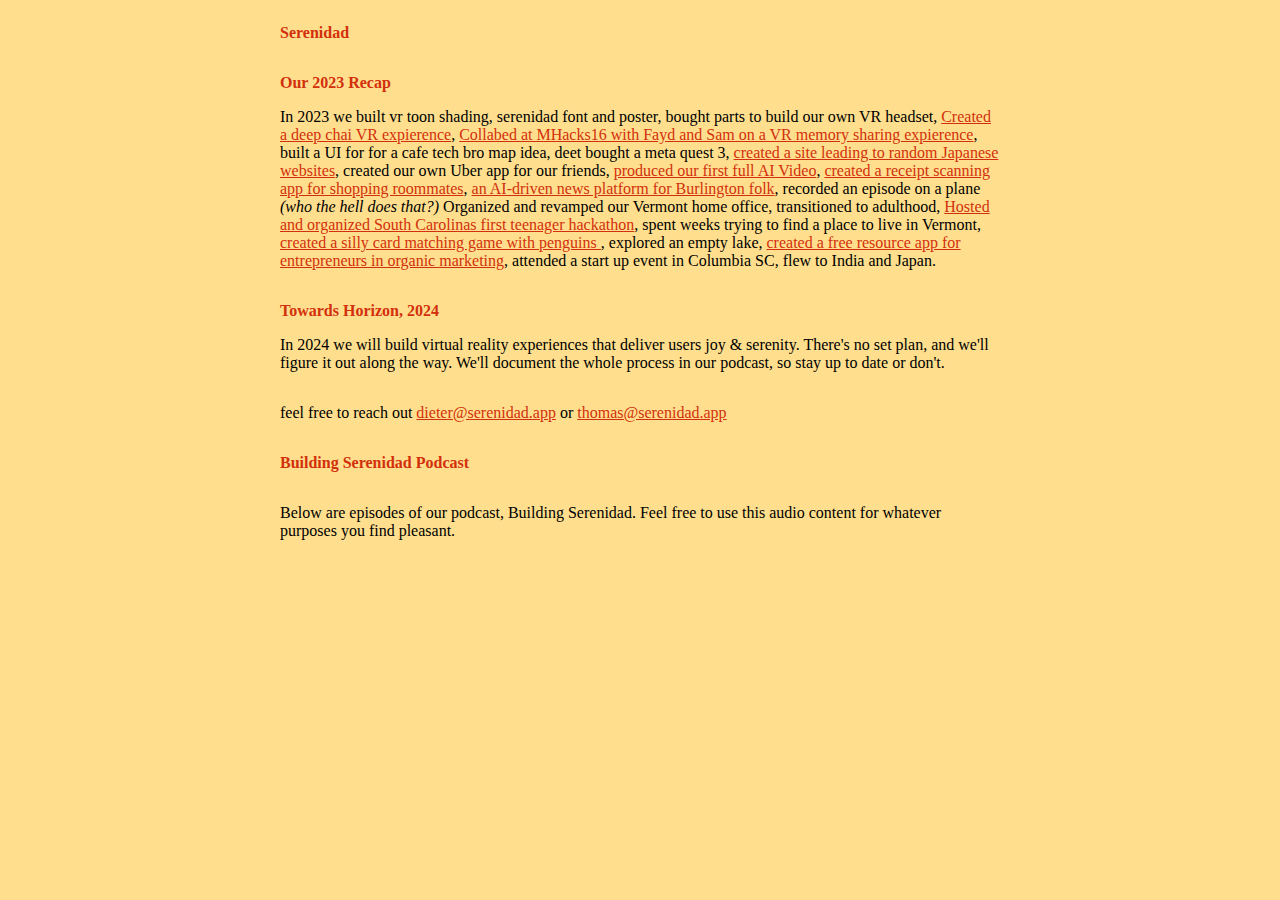
==== public/index.html @ 7ae30e07 "ok" ====
<!DOCTYPE html>
<html lang="en">
<head>
    <meta charset="UTF-8">
    <title>Serenidad</title>
    <link rel="stylesheet" href="styles.css">
    <link rel="apple-touch-icon" sizes="180x180" href="/apple-touch-icon.png">
    <link rel="icon" type="image/png" sizes="32x32" href="/favicon-32x32.png">
    <link rel="icon" type="image/png" sizes="16x16" href="/favicon-16x16.png">
    <link rel="manifest" href="/site.webmanifest">

<meta name="title" content="Serenidad" />
<meta name="description" content="A real website, with a real podcast, with 2 real people, doing `real` things. />

<meta property="og:type" content="website" />
<meta property="og:url" content="https://cloud-ejgobe1sy-hack-club-bot.vercel.app/0screenshot_2024-01-01_at_10.57.01___pm.png
" />
<meta property="og:title" content="Serenidad" />
<meta property="og:description" content="A real website, with a real podcast, with 2 real people, doing "real" things." />
<meta property="og:image" content="https://cloud-ejgobe1sy-hack-club-bot.vercel.app/0screenshot_2024-01-01_at_10.57.01___pm.png
" />
<meta property="twitter:card" content="summary_large_image" />
<meta property="twitter:url" content="https://cloud-ejgobe1sy-hack-club-bot.vercel.app/0screenshot_2024-01-01_at_10.57.01___pm.png
" />
<meta property="twitter:title" content="Serenidad" />
<meta property="twitter:description" content="A real website, with a real podcast, with 2 real people, doing "real" things." />
<meta property="twitter:image" content="https://cloud-ejgobe1sy-hack-club-bot.vercel.app/0screenshot_2024-01-01_at_10.57.01___pm.png">

</head>
    <body>
        <main>
        <p><b>Serenidad</b></p>

        <div>
            <p><b>Our 2023 Recap</b></p>
            <p>In 2023 we built vr toon shading, serenidad font and poster, bought parts to build our own VR headset,      <a href="https://sidequestvr.com/app/27172/life-of-chai">Created a deep chai VR expierence</a>, 

                <a href="https://www.youtube.com/watch?v=nYBHIlbBDw8">Collabed at MHacks16 with Fayd and Sam on a VR memory sharing expierence</a>,
                built a UI for for a cafe tech bro map idea, deet bought a meta quest 3,
                <a href="https://redirectsite.thomasstubblef2.repl.co/"> created a site leading to random Japanese websites</a>,

                created our own Uber app for our friends,
                <a href="https://drive.google.com/file/d/1lXfTr5pVPC9RjnJSwrVn39QRXXqdIN49/view?usp=sharing"> produced our first full AI Video</a>,

                <a href="https://basket-buddy.vercel.app/"> created a receipt scanning app for shopping roommates</a>,

                <a href="https://burlingtonbuzz.vercel.app/"> an AI-driven news platform for Burlington folk</a>,

                recorded an episode on a plane <i>(who the hell does that?)</i> Organized and revamped our Vermont home office, transitioned to adulthood, 

                <a href="https://www.youtube.com/watch?v=9ePTB4SFP5w">Hosted and organized South Carolinas first teenager hackathon</a>,
                
                spent weeks trying to find a place to live in Vermont, 
                
                <a href="https://apps.apple.com/us/app/penguin-pair-cards/id6446442403">created a silly card matching game with penguins 
                </a>,
                
                explored an empty lake,
                
                <a href="https://apps.apple.com/us/app/telegrade/id1667140470">created a free resource app for entrepreneurs in organic marketing</a>,
                
                attended a start up event in Columbia SC, flew to India and Japan.</p>

        </div>

        <div>
            <p><b>Towards Horizon, 2024</b></p>
            <p>In 2024 we will build virtual reality experiences that deliver users joy & serenity. There's no set plan, and we'll figure it out along the way. We'll document the whole process in our podcast, so stay up to date or don't.</p>
        </div>

        <p>feel free to reach out <a href="mailto:Dieter@serenidad.app">dieter@serenidad.app</a> or <a href="mailto:thomas@serenidad.app">thomas@serenidad.app</a></p>

        <p><b>Building Serenidad Podcast</b></p>
        <p>Below are episodes of our podcast, Building Serenidad. Feel free to use this audio content for whatever purposes you find pleasant.</p>
        <div id="episodes">
        </div>


        </main>
    </body>
    <script>
//         fetch('/rss') 
//   .then(response => response.text())
//   .then(str => new window.DOMParser().parseFromString(str, "text/xml"))
//   .then(data => {
//     const items = data.querySelectorAll("item");
//     items.forEach(el => {
//       const audioUrl = el.querySelector("enclosure").getAttribute("url");
//       const title = el.querySelector("title").textContent;
      
//       console.log(audioUrl, title);
//       document.getElementById("episodes").innerHTML += `<div class="podcast">
//     <p><b>${title}</b></p>
//     <button class="play-button" data-audio-src="${audioUrl}">Listen</button>
//     <audio controls class="audio-player"></audio>
// </div>`;

fetch('/rss') 
  .then(response => response.text())
  .then(str => new window.DOMParser().parseFromString(str, "text/xml"))
  .then(data => {
    const items = data.querySelectorAll("item");
    const fragment = document.createDocumentFragment();

    items.forEach(el => {
      const audioUrl = el.querySelector("enclosure").getAttribute("url");
      const title = el.querySelector("title").textContent;
      
      const podcastDiv = document.createElement("div");
      podcastDiv.className = "podcast";

      
      const titleParagraph = document.createElement("p");
      const titleStrong = document.createElement("strong");
      titleStrong.textContent = title;
      titleParagraph.appendChild(titleStrong);

      const playButton = document.createElement("button");
      playButton.className = "play-button";
      playButton.textContent = "Listen";
      playButton.setAttribute("data-audio-src", audioUrl);

      const audioPlayer = document.createElement("audio");
      audioPlayer.controls = true;
      audioPlayer.className = "audio-player";
      audioPlayer.style.display = "none"
      // Event listener for play button
      playButton.addEventListener('click', function() {
        audioPlayer.src = this.getAttribute("data-audio-src");
        audioPlayer.play();
        audioPlayer.style.display = "flex"
        playButton.style.display = "none"

      });

      podcastDiv.appendChild(titleParagraph);
      podcastDiv.appendChild(playButton);
      podcastDiv.appendChild(audioPlayer);

      fragment.appendChild(podcastDiv);
    });

    document.getElementById("episodes").appendChild(fragment);
  });

// Add this script after the above code to handle button clicks
document.querySelectorAll('.play-button').forEach(button => {
    button.addEventListener('click', function() {
        const audioSrc = this.getAttribute('data-audio-src');
        const audioPlayer = this.nextElementSibling;
        if (audioPlayer.src !== audioSrc) {
            audioPlayer.src = audioSrc;
        }
        audioPlayer.play();
    });
});

//       document.getElementById("episodes").innerHTML += `<div class="podcast">
//     <div style="display: flex; justify-content: space-between; flex-direction: row;">
//         <p><b>${title}</b></p>
//     <button class="play-button" data-audio-src="${audioUrl}">Listen</button>
//     </div> 
//     <audio controls class="audio-player"></audio>
// </div>`;

// // Add this script after the above code to handle button clicks
// document.querySelectorAll('.play-button').forEach(button => {
//     button.addEventListener('click', function() {
//         const audioSrc = this.getAttribute('data-audio-src');
//         console.log(audioSrc)

//         const audioPlayer = this.nextElementSibling;
//         if (audioPlayer?.src !== audioSrc) {
//             audioPlayer.src = audioSrc;
//         }
//         audioPlayer.play();
//     });
// });

      // Generate and append HTML snippet
      // Example: <div><h3>{title}</h3><audio controls src={audioUrl}></audio></div>
//     });
//   });

    </script>
</html>
---- public/styles.css ----
/* Media query for mobile devices */
@media screen and (max-width: 600px) {
    body {
        font-size: 32px; /* Larger font size for smaller screens */
    }
}




body {
    display: flex;
    font-size: 16px;
    margin-left: 16px;
    margin-right: 16px;
    align-items: center;
    flex-direction: column;
    background-color: rgb(255, 223, 142);
    color: #000
}

button {
    color: rgb(255, 223, 142);
    background-color: #d2300c;
    border: 0px;
    padding: 6px 12px
}

a {
    color: #d2300c
 
}

b {
    color: #d2300c
  
}
main {
    max-width: 720px;
    display: flex;
    flex-direction: column;

}
audio {
    border-radius: 0px;
    width: 100%;
    background: rgb(255, 223, 142);
    color: #000;
    /* Additional minimal styling */

  }
  
.podcast {
    padding: 5px;
    border-bottom: 1px solid #000; /* Black border */
    margin-bottom: 5px;
    display: flex;
    flex-direction: row;
    justify-content: space-between;
}


/* Styling for the audio controls */
audio::-webkit-media-controls-panel {
background-color: rgb(255, 223, 142);
color: #000
}
  
  audio::-webkit-media-controls-play-button,
  audio::-webkit-media-controls-volume-slider,
  audio::-webkit-media-controls-mute-button,
  audio::-webkit-media-controls-timeline,
  audio::-webkit-media-controls-current-time-display,
  audio::-webkit-media-controls-time-remaining-display {
    background-color: rgb(255, 223, 142);
    color: #000
  }
  
  /* For other browsers like Firefox */
  audio::-moz-focus-inner {
    border: 0;
  }

  

/* body {
    font-family: Arial, sans-serif;
    line-height: 1.6;
    margin: 0;
    padding: 0;
    background-color: #f4f4f4;
    color: #333;
}

.content {
    padding: 20px;
    background-color: white;
    margin: 20px;
    border-radius: 8px;
    box-shadow: 0 2px 4px rgba(0, 0, 0, 0.1);
}

.content p {
    margin: 0;
}

.content a {
    color: #0066cc;
    text-decoration: none;
}

.content a:hover {
    text-decoration: underline;
}

footer {
    text-align: center;
    padding: 20px;
    background-color: #333;
    color: white;
}

footer a {
    color: #fff;
    text-decoration: none;
}

footer a:hover {
    text-decoration: underline;
} */
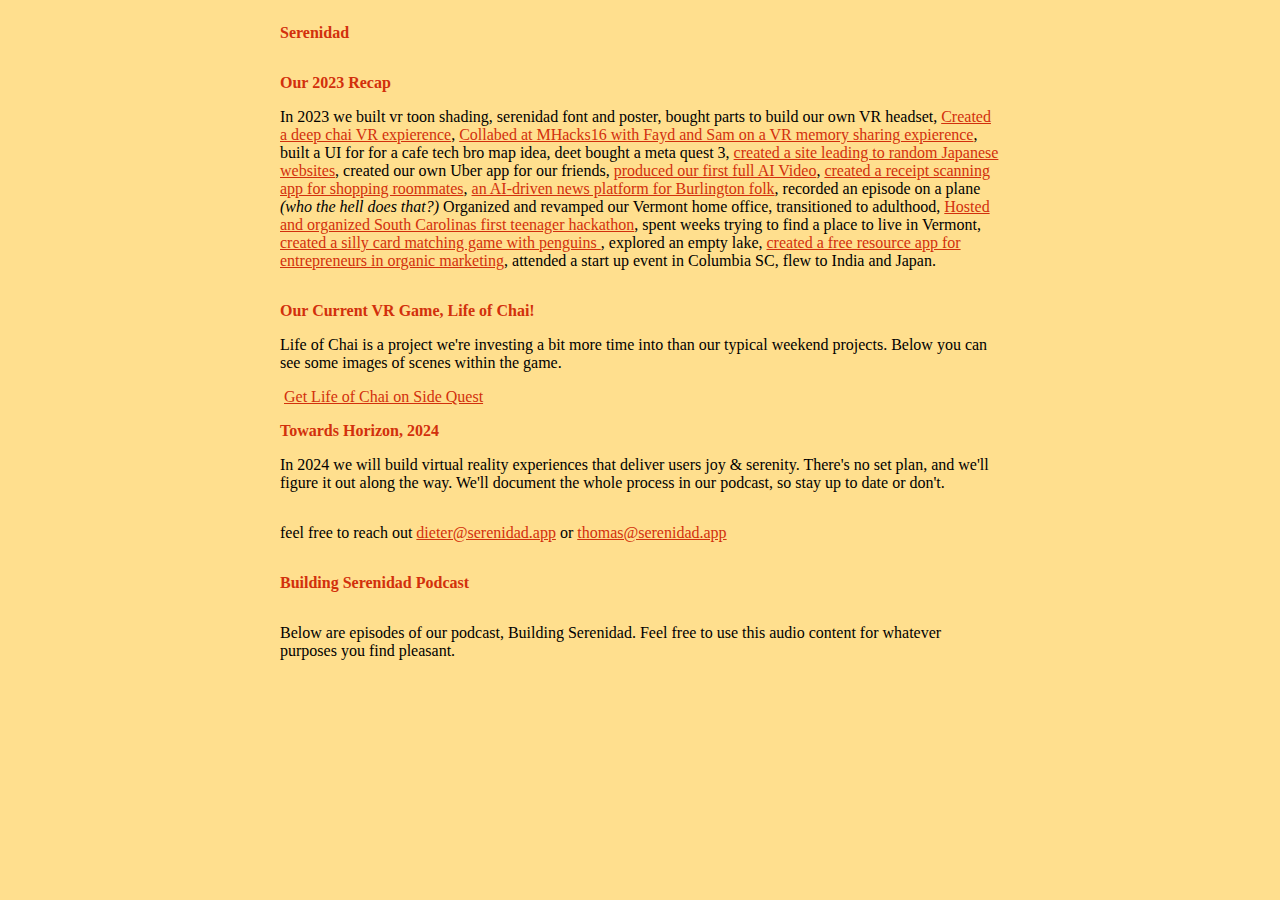
==== commit afe38952: "ok" ====
--- a/public/index.html
+++ b/public/index.html
@@ -61,12 +61,24 @@
                 
                 attended a start up event in Columbia SC, flew to India and Japan.</p>
 
+                
+        </div>
+
+        <div>
+
+            <p><b>Our Current VR Game, Life of Chai!</b></p>
+            <p>Life of Chai is a project we're investing a bit more time into than our typical weekend projects. Below you can see some images of scenes within the game.</p>
+        
+            <img src=""/>
+            <a href="https://sidequestvr.com/app/27172/life-of-chai">Get Life of Chai on Side Quest</a>
         </div>
 
         <div>
             <p><b>Towards Horizon, 2024</b></p>
             <p>In 2024 we will build virtual reality experiences that deliver users joy & serenity. There's no set plan, and we'll figure it out along the way. We'll document the whole process in our podcast, so stay up to date or don't.</p>
         </div>
+
+
 
         <p>feel free to reach out <a href="mailto:Dieter@serenidad.app">dieter@serenidad.app</a> or <a href="mailto:thomas@serenidad.app">thomas@serenidad.app</a></p>
 
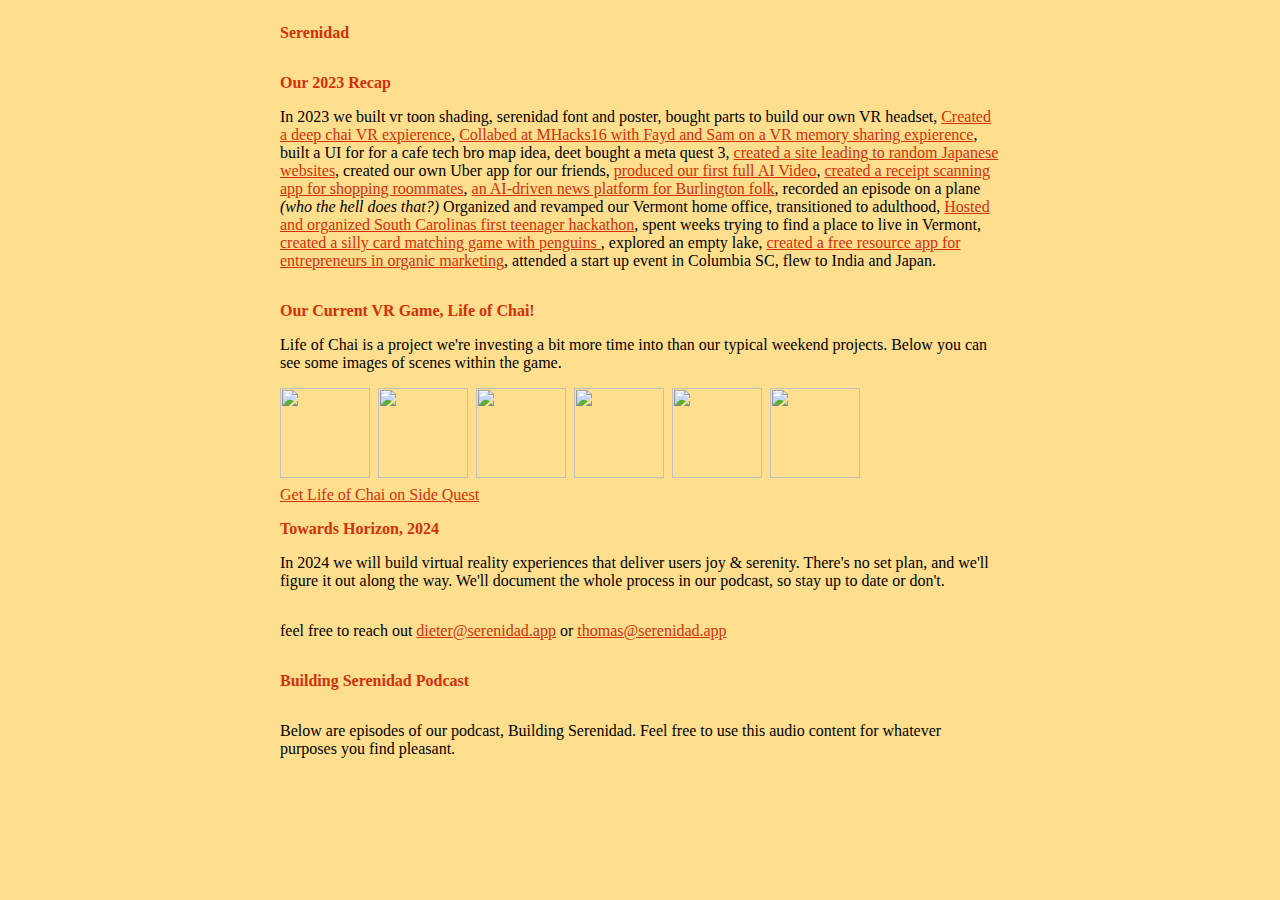
==== commit f114b0d8: "current" ====
--- a/public/index.html
+++ b/public/index.html
@@ -69,7 +69,16 @@
             <p><b>Our Current VR Game, Life of Chai!</b></p>
             <p>Life of Chai is a project we're investing a bit more time into than our typical weekend projects. Below you can see some images of scenes within the game.</p>
         
-            <img src=""/>
+            <div style="display: flex; flex-wrap: wrap; gap: 8px; margin-bottom: 8px; flex-direction: row; width: 100%; align-items: center;">
+                <img src="https://cloud-71u3fz3k5-hack-club-bot.vercel.app/01.png" style="width: 90px; height: 90px; object-fit: cover;"/>
+                <img src="https://cloud-71u3fz3k5-hack-club-bot.vercel.app/12.png" style="width: 90px; height: 90px; object-fit: cover;"/>
+                <img src="https://cloud-71u3fz3k5-hack-club-bot.vercel.app/34.png" style="width: 90px; height: 90px; object-fit: cover;"/>
+                <img src="https://cloud-b3xl8r2uq-hack-club-bot.vercel.app/05.png" style="width: 90px; height: 90px; object-fit: cover;"/>
+                <img src="https://cloud-71u3fz3k5-hack-club-bot.vercel.app/56.png" style="width: 90px; height: 90px; object-fit: cover;"/>
+                <img src="https://cloud-71u3fz3k5-hack-club-bot.vercel.app/23.png" style="width: 90px; height: 90px; object-fit: cover;"/>
+
+            </div>
+            
             <a href="https://sidequestvr.com/app/27172/life-of-chai">Get Life of Chai on Side Quest</a>
         </div>
 
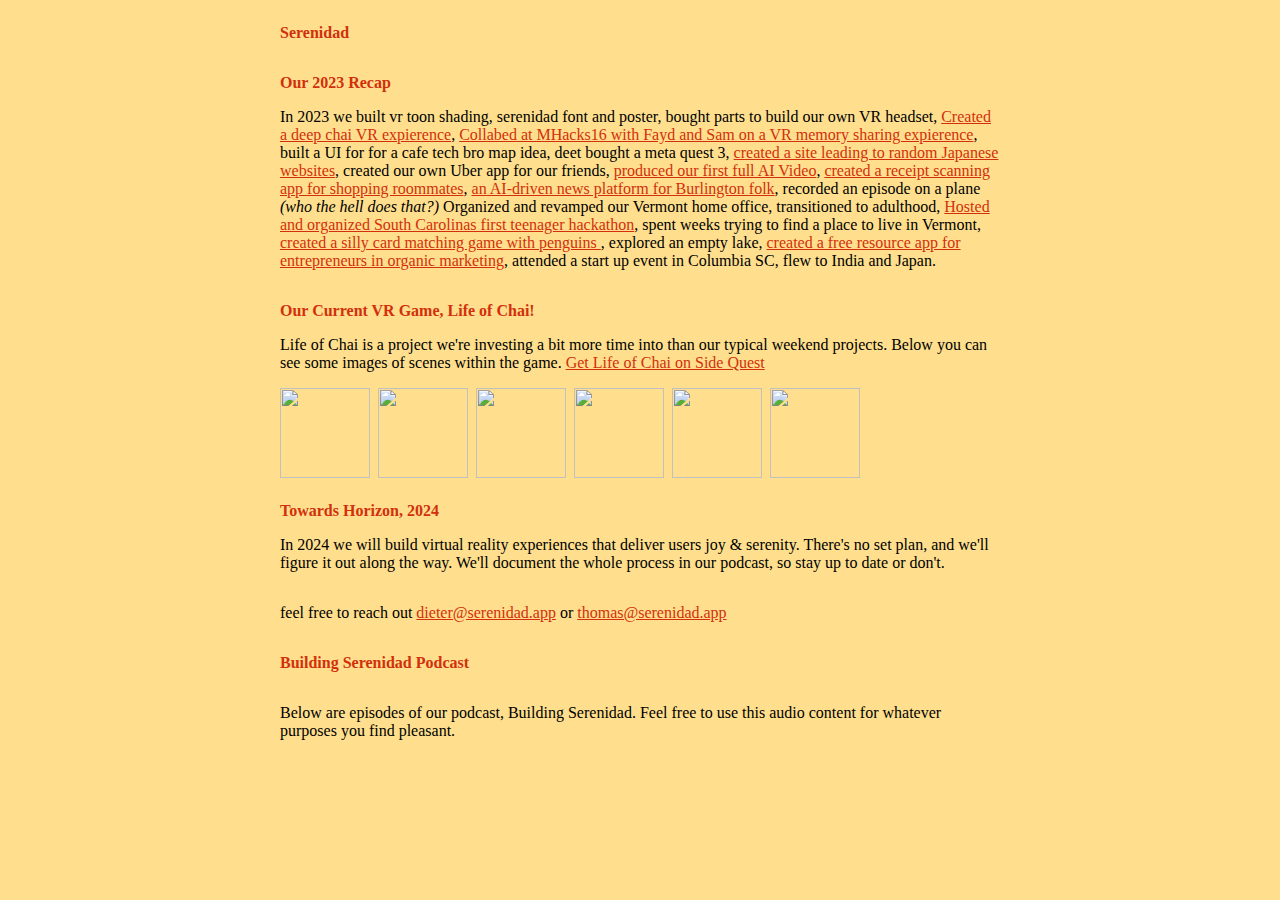
==== commit f2006265: "ok boi" ====
--- a/public/index.html
+++ b/public/index.html
@@ -67,7 +67,7 @@
         <div>
 
             <p><b>Our Current VR Game, Life of Chai!</b></p>
-            <p>Life of Chai is a project we're investing a bit more time into than our typical weekend projects. Below you can see some images of scenes within the game.</p>
+            <p>Life of Chai is a project we're investing a bit more time into than our typical weekend projects. Below you can see some images of scenes within the game. <a href="https://sidequestvr.com/app/27172/life-of-chai">Get Life of Chai on Side Quest</a>            </p>
         
             <div style="display: flex; flex-wrap: wrap; gap: 8px; margin-bottom: 8px; flex-direction: row; width: 100%; align-items: center;">
                 <img src="https://cloud-71u3fz3k5-hack-club-bot.vercel.app/01.png" style="width: 90px; height: 90px; object-fit: cover;"/>
@@ -78,8 +78,6 @@
                 <img src="https://cloud-71u3fz3k5-hack-club-bot.vercel.app/23.png" style="width: 90px; height: 90px; object-fit: cover;"/>
 
             </div>
-            
-            <a href="https://sidequestvr.com/app/27172/life-of-chai">Get Life of Chai on Side Quest</a>
         </div>
 
         <div>
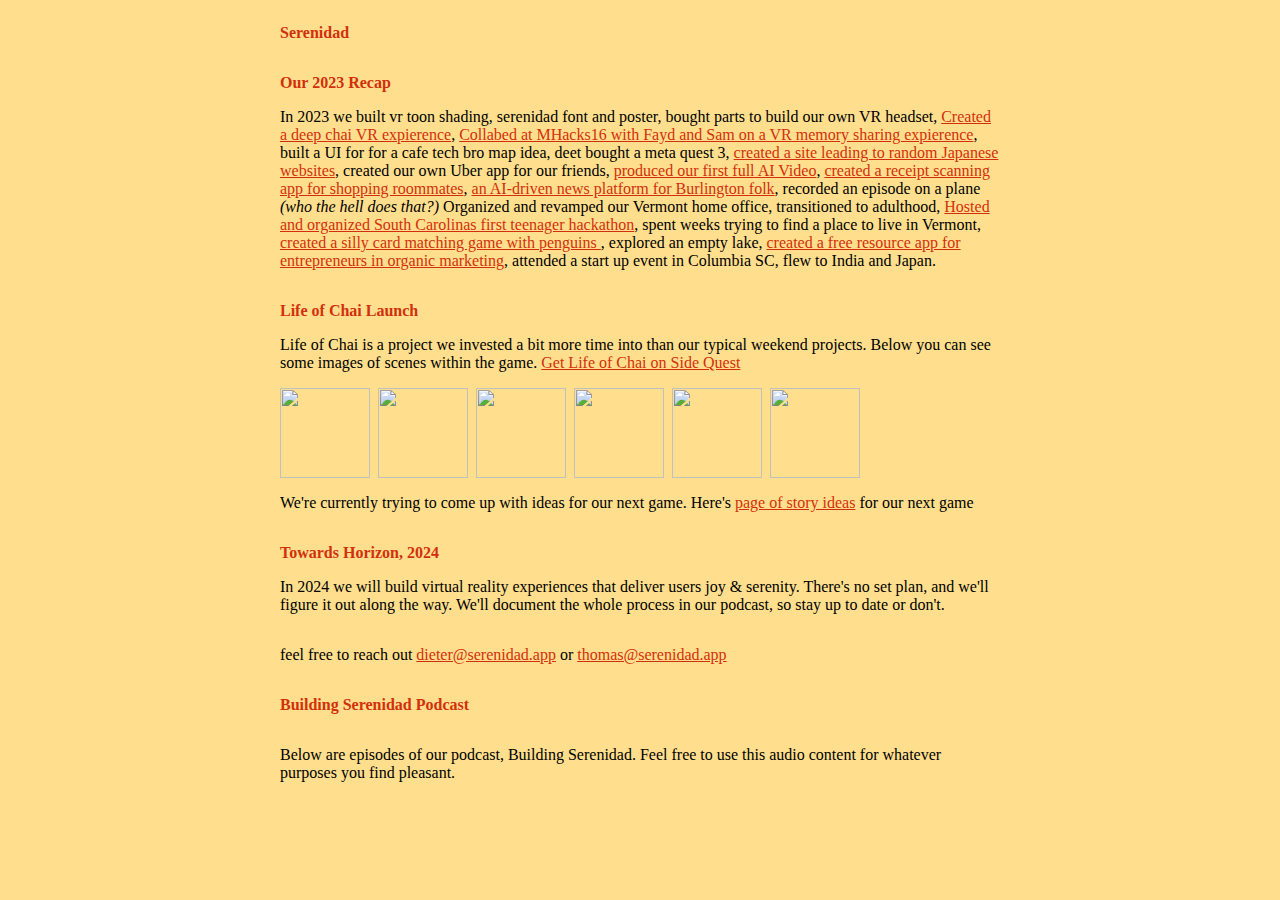
==== commit 2fcaa25d: "Dieter and Thomas writing down random stories in a car ride from Vermont to Boston to take a friend " ====
--- a/public/index.html
+++ b/public/index.html
@@ -10,7 +10,7 @@
     <link rel="manifest" href="/site.webmanifest">
 
 <meta name="title" content="Serenidad" />
-<meta name="description" content="A real website, with a real podcast, with 2 real people, doing `real` things. />
+<meta name="description" content="A real website, with a real podcast, with 2 real people, doing `real` things." />
 
 <meta property="og:type" content="website" />
 <meta property="og:url" content="https://cloud-ejgobe1sy-hack-club-bot.vercel.app/0screenshot_2024-01-01_at_10.57.01___pm.png
@@ -66,9 +66,9 @@
 
         <div>
 
-            <p><b>Our Current VR Game, Life of Chai!</b></p>
-            <p>Life of Chai is a project we're investing a bit more time into than our typical weekend projects. Below you can see some images of scenes within the game. <a href="https://sidequestvr.com/app/27172/life-of-chai">Get Life of Chai on Side Quest</a>            </p>
-        
+            <p><b>Life of Chai Launch</b></p>
+            <p>Life of Chai is a project we invested a bit more time into than our typical weekend projects. Below you can see some images of scenes within the game. <a href="https://sidequestvr.com/app/27172/life-of-chai">Get Life of Chai on Side Quest</a>            </p>
+            
             <div style="display: flex; flex-wrap: wrap; gap: 8px; margin-bottom: 8px; flex-direction: row; width: 100%; align-items: center;">
                 <img src="https://cloud-71u3fz3k5-hack-club-bot.vercel.app/01.png" style="width: 90px; height: 90px; object-fit: cover;"/>
                 <img src="https://cloud-71u3fz3k5-hack-club-bot.vercel.app/12.png" style="width: 90px; height: 90px; object-fit: cover;"/>
@@ -76,8 +76,9 @@
                 <img src="https://cloud-b3xl8r2uq-hack-club-bot.vercel.app/05.png" style="width: 90px; height: 90px; object-fit: cover;"/>
                 <img src="https://cloud-71u3fz3k5-hack-club-bot.vercel.app/56.png" style="width: 90px; height: 90px; object-fit: cover;"/>
                 <img src="https://cloud-71u3fz3k5-hack-club-bot.vercel.app/23.png" style="width: 90px; height: 90px; object-fit: cover;"/>
-
             </div>
+
+            <p>We're currently trying to come up with ideas for our next game. Here's <a href="./story.html"> page of story ideas</a> for our next game</p>
         </div>
 
         <div>
@@ -93,6 +94,7 @@
         <p>Below are episodes of our podcast, Building Serenidad. Feel free to use this audio content for whatever purposes you find pleasant.</p>
         <div id="episodes">
         </div>
+
 
 
         </main>
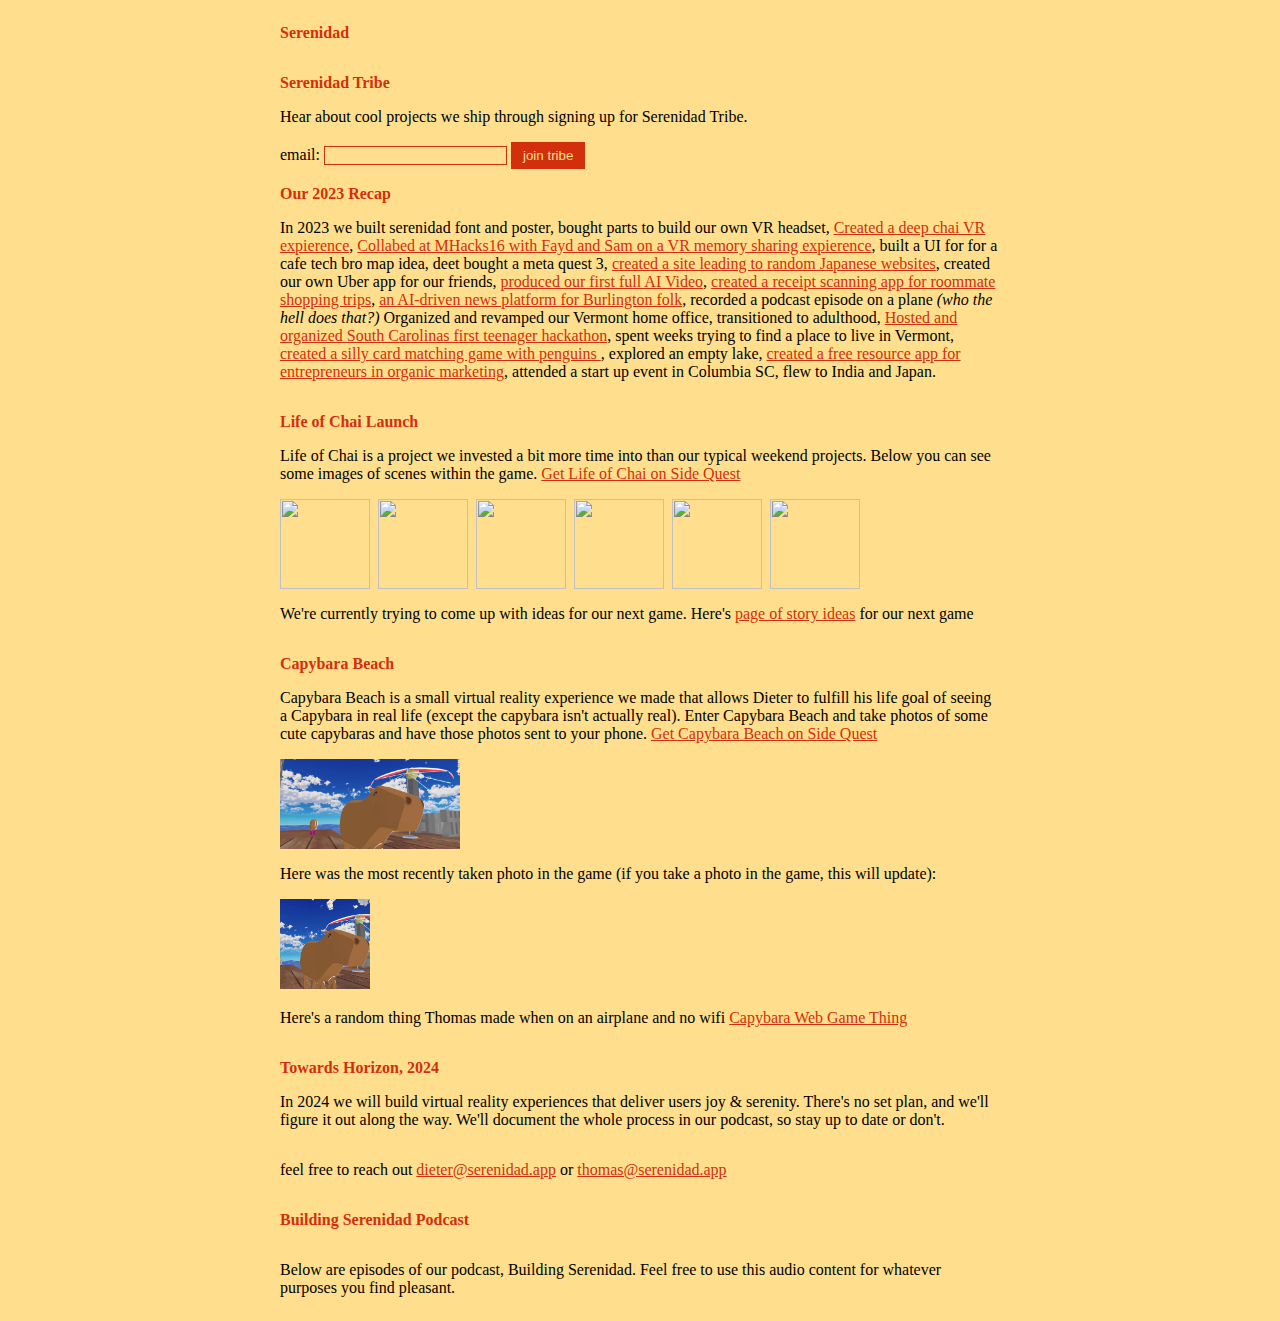
==== commit 69b999f4: "ok current" ====
--- a/public/index.html
+++ b/public/index.html
@@ -31,9 +31,19 @@
         <main>
         <p><b>Serenidad</b></p>
 
+        
+        <div>
+            <p><b>Serenidad Tribe</b></p>
+            <p>Hear about cool projects we ship through signing up for Serenidad Tribe.</p>
+            <p style="display: inline" id="tribeCaption">email:</p>
+            <input type="email" id="tribeInput" placeholder="" style="background-color: rgb(255, 223, 142); border: 1px solid #d2300c; outline-color: #d2300c; color: #d2300c"/>
+            <button id="tribeButton" style="cursor: pointer">join tribe</button>
+        </div>
+
+
         <div>
             <p><b>Our 2023 Recap</b></p>
-            <p>In 2023 we built vr toon shading, serenidad font and poster, bought parts to build our own VR headset,      <a href="https://sidequestvr.com/app/27172/life-of-chai">Created a deep chai VR expierence</a>, 
+            <p>In 2023 we built serenidad font and poster, bought parts to build our own VR headset,      <a href="https://sidequestvr.com/app/27172/life-of-chai">Created a deep chai VR expierence</a>, 
 
                 <a href="https://www.youtube.com/watch?v=nYBHIlbBDw8">Collabed at MHacks16 with Fayd and Sam on a VR memory sharing expierence</a>,
                 built a UI for for a cafe tech bro map idea, deet bought a meta quest 3,
@@ -42,11 +52,11 @@
                 created our own Uber app for our friends,
                 <a href="https://drive.google.com/file/d/1lXfTr5pVPC9RjnJSwrVn39QRXXqdIN49/view?usp=sharing"> produced our first full AI Video</a>,
 
-                <a href="https://basket-buddy.vercel.app/"> created a receipt scanning app for shopping roommates</a>,
+                <a href="https://basket-buddy.vercel.app/"> created a receipt scanning app for roommate shopping trips</a>,
 
                 <a href="https://burlingtonbuzz.vercel.app/"> an AI-driven news platform for Burlington folk</a>,
 
-                recorded an episode on a plane <i>(who the hell does that?)</i> Organized and revamped our Vermont home office, transitioned to adulthood, 
+                recorded a podcast episode on a plane <i>(who the hell does that?)</i> Organized and revamped our Vermont home office, transitioned to adulthood, 
 
                 <a href="https://www.youtube.com/watch?v=9ePTB4SFP5w">Hosted and organized South Carolinas first teenager hackathon</a>,
                 
@@ -82,6 +92,21 @@
         </div>
 
         <div>
+
+            <p><b>Capybara Beach</b></p>
+            <p>Capybara Beach is a small virtual reality experience we made that allows Dieter to fulfill his life goal of seeing a Capybara in real life (except the capybara isn't actually real). Enter Capybara Beach and take photos of some cute capybaras and have those photos sent to your phone. <a href="https://sidequestvr.com/app/31539/capybara-beach">Get Capybara Beach on Side Quest</a>            </p>
+            
+            <div style="display: flex; flex-wrap: wrap; gap: 8px; margin-bottom: 8px; flex-direction: row; width: 100%; align-items: center;">
+                <img src="./capybaraBeach.png" style="width: 180px; height: 90px; object-fit: cover;"/>
+            </div>
+
+            <p>Here was the most recently taken photo in the game (if you take a photo in the game, this will update):</p>
+            <img id="mostRecent" src="./capybaraBeach.png" style="width: 90px; height: 90px; object-fit: cover;"/>
+
+            <p>Here's a random thing Thomas made when on an airplane and no wifi <a href="./capybaraGame.html">Capybara Web Game Thing</a></p>
+        </div>
+
+        <div>
             <p><b>Towards Horizon, 2024</b></p>
             <p>In 2024 we will build virtual reality experiences that deliver users joy & serenity. There's no set plan, and we'll figure it out along the way. We'll document the whole process in our podcast, so stay up to date or don't.</p>
         </div>
@@ -99,6 +124,47 @@
 
         </main>
     </body>
+
+    <script>
+
+async function fetchCapybaraPhoto() {
+            try {
+                const response = await fetch('https://x8ki-letl-twmt.n7.xano.io/api:HIeiN0nD/capybaras')
+                if (!response.ok) {
+                    throw new Error('Failed to fetch capybara photo');
+                }
+                const data = await response.json();
+                const mostRecentCapybara = data[data.length - 1].image;
+                const imgCapybara = document.getElementById("mostRecent");
+                imgCapybara.src = mostRecentCapybara;
+                console.log('this runs');
+                console.log(mostRecentCapybara);
+            } catch (error) {
+                console.error(error);
+            }
+        }
+
+        fetchCapybaraPhoto()
+
+        console.log("this part runs")
+        const button = document.getElementById("tribeButton")
+        const input = document.getElementById("tribeInput")
+        const caption = document.getElementById("tribeCaption")
+        console.log(caption)
+
+        button.addEventListener("click", function () {
+            addToDatabase(input.value)
+            button.style.opacity = 0
+            input.style.opacity = 0
+            caption.innerHTML = "You're part of the Serenidad Tribe now. You may receive an email from us one day (or maybe not, time will tell)"
+
+        })
+
+        function addToDatabase(email) {
+            console.log(`added ${email} to database`)
+        }
+    </script>
+
     <script>
 //         fetch('/rss') 
 //   .then(response => response.text())
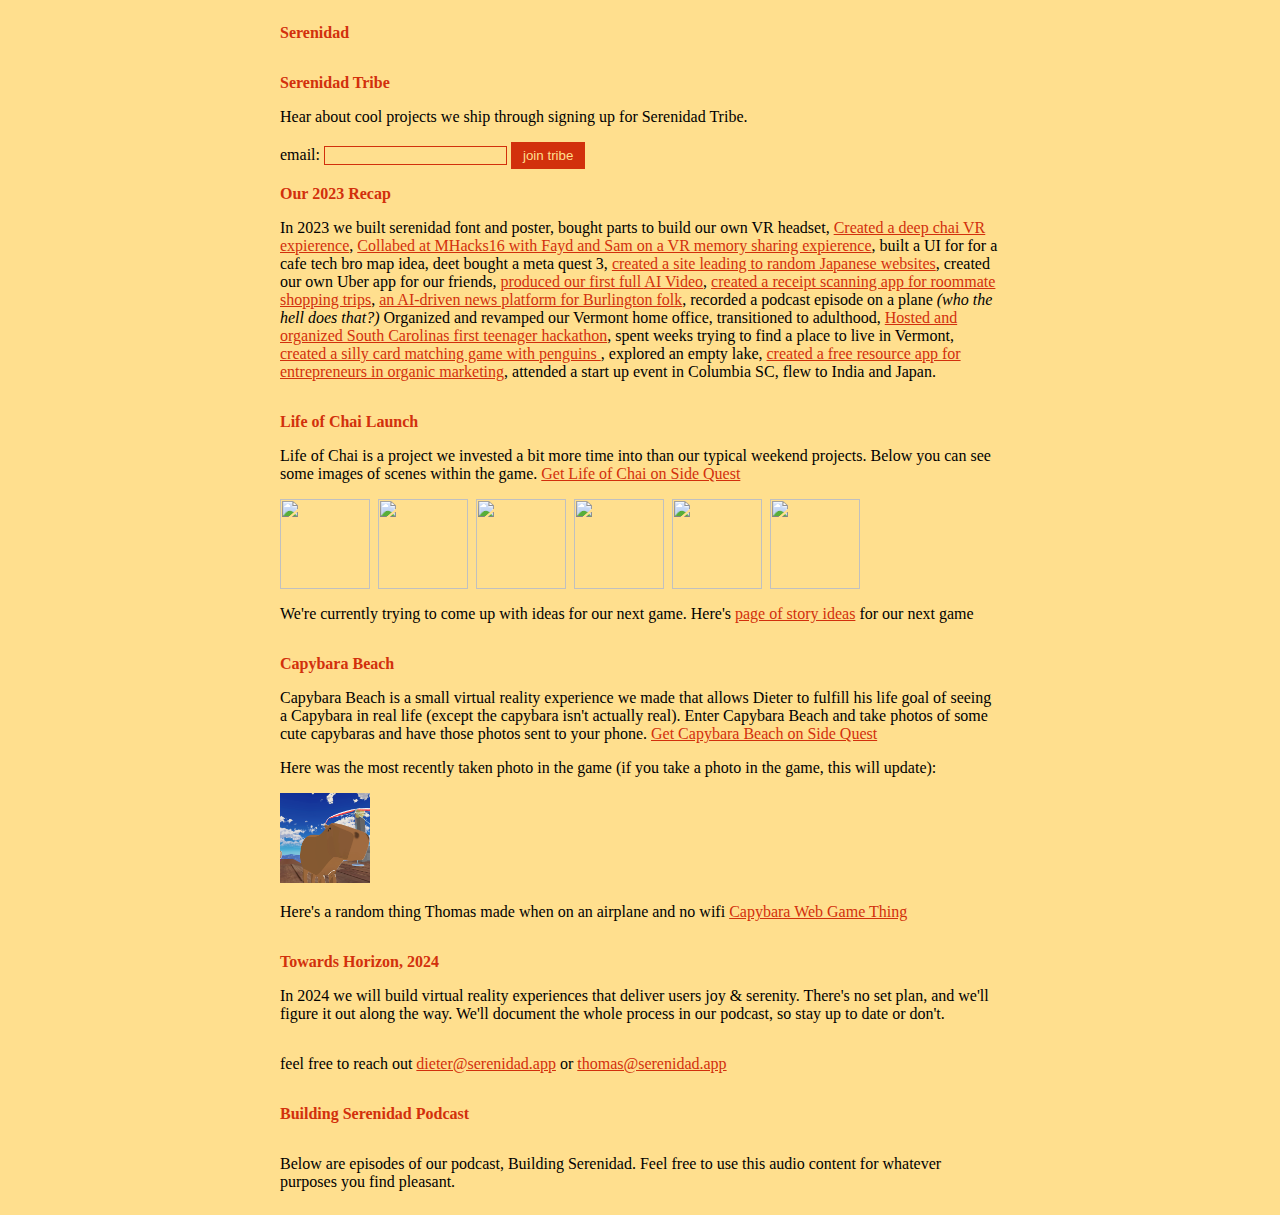
==== commit e970cc16: "here was the update" ====
--- a/public/index.html
+++ b/public/index.html
@@ -94,11 +94,10 @@
         <div>
 
             <p><b>Capybara Beach</b></p>
-            <p>Capybara Beach is a small virtual reality experience we made that allows Dieter to fulfill his life goal of seeing a Capybara in real life (except the capybara isn't actually real). Enter Capybara Beach and take photos of some cute capybaras and have those photos sent to your phone. <a href="https://sidequestvr.com/app/31539/capybara-beach">Get Capybara Beach on Side Quest</a>            </p>
-            
-            <div style="display: flex; flex-wrap: wrap; gap: 8px; margin-bottom: 8px; flex-direction: row; width: 100%; align-items: center;">
+            <p>Capybara Beach is a small virtual reality experience we made that allows Dieter to fulfill his life goal of seeing a Capybara in real life (except the capybara isn't actually real). Enter Capybara Beach and take photos of some cute capybaras and have those photos sent to your phone. <a href="https://sidequestvr.com/app/31539/capybara-beach">Get Capybara Beach on Side Quest</a>            </p>            
+            <!-- <div style="display: flex; flex-wrap: wrap; gap: 8px; margin-bottom: 8px; flex-direction: row; width: 100%; align-items: center;">
                 <img src="./capybaraBeach.png" style="width: 180px; height: 90px; object-fit: cover;"/>
-            </div>
+            </div> -->
 
             <p>Here was the most recently taken photo in the game (if you take a photo in the game, this will update):</p>
             <img id="mostRecent" src="./capybaraBeach.png" style="width: 90px; height: 90px; object-fit: cover;"/>
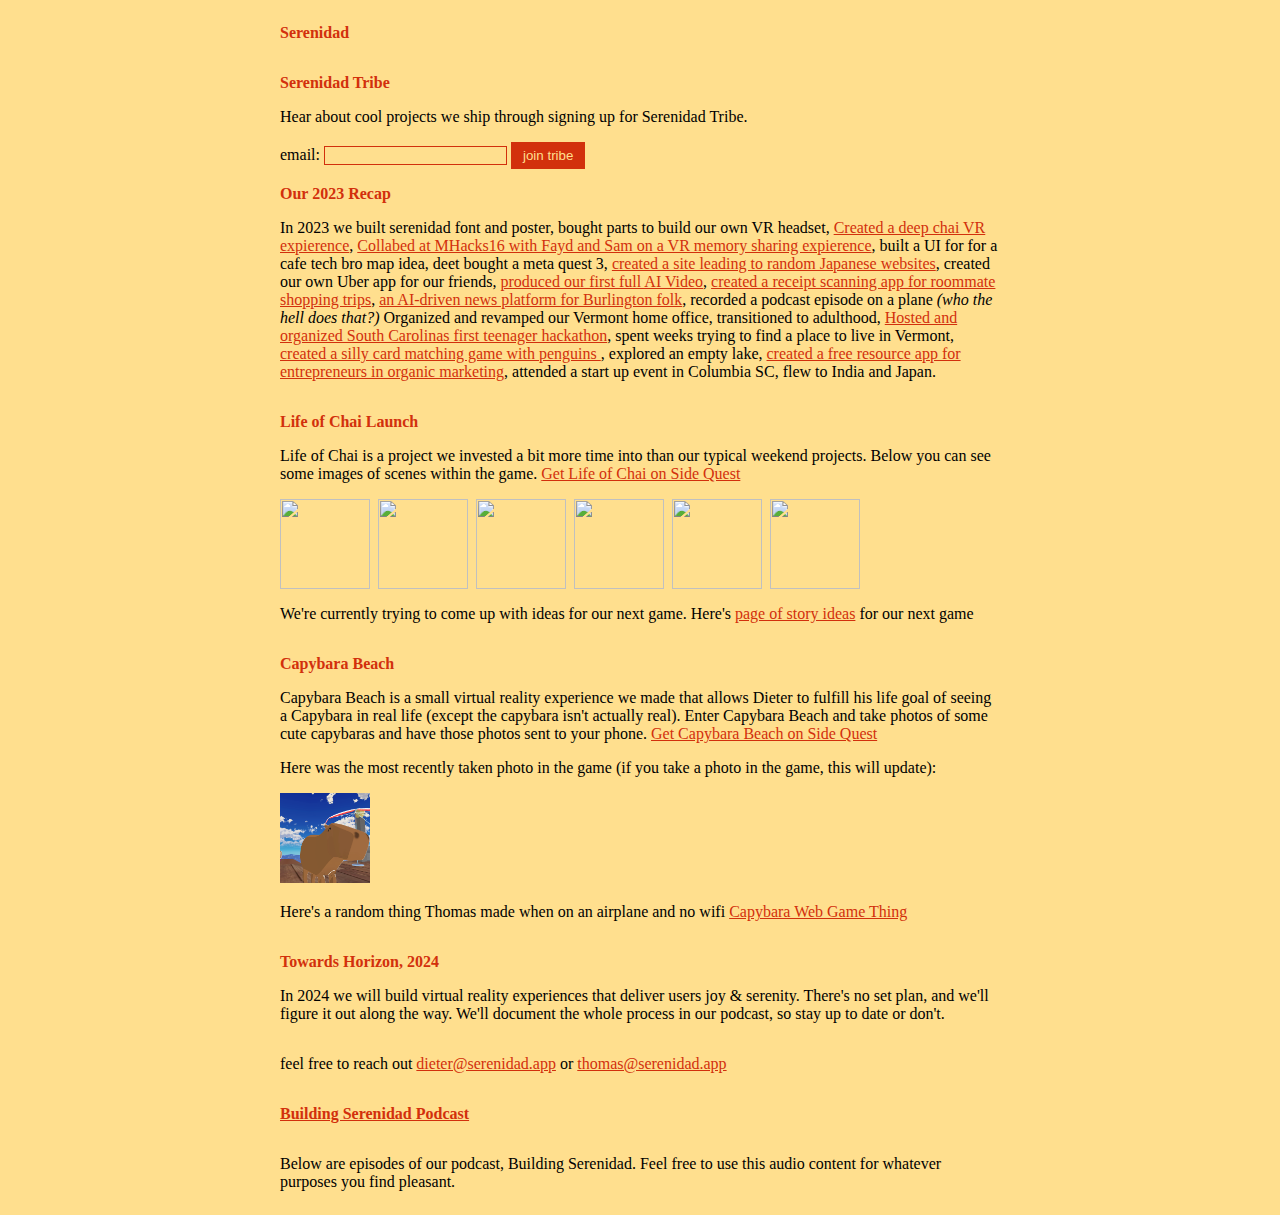
==== commit 3a2f5fd4: "Hyperlinked our spotify" ====
--- a/public/index.html
+++ b/public/index.html
@@ -114,7 +114,7 @@
 
         <p>feel free to reach out <a href="mailto:Dieter@serenidad.app">dieter@serenidad.app</a> or <a href="mailto:thomas@serenidad.app">thomas@serenidad.app</a></p>
 
-        <p><b>Building Serenidad Podcast</b></p>
+        <p><b><a href="https://open.spotify.com/show/7LW5340gHWfr7nbH0PehTL" target="_blank">Building Serenidad Podcast</a></b></p>
         <p>Below are episodes of our podcast, Building Serenidad. Feel free to use this audio content for whatever purposes you find pleasant.</p>
         <div id="episodes">
         </div>
